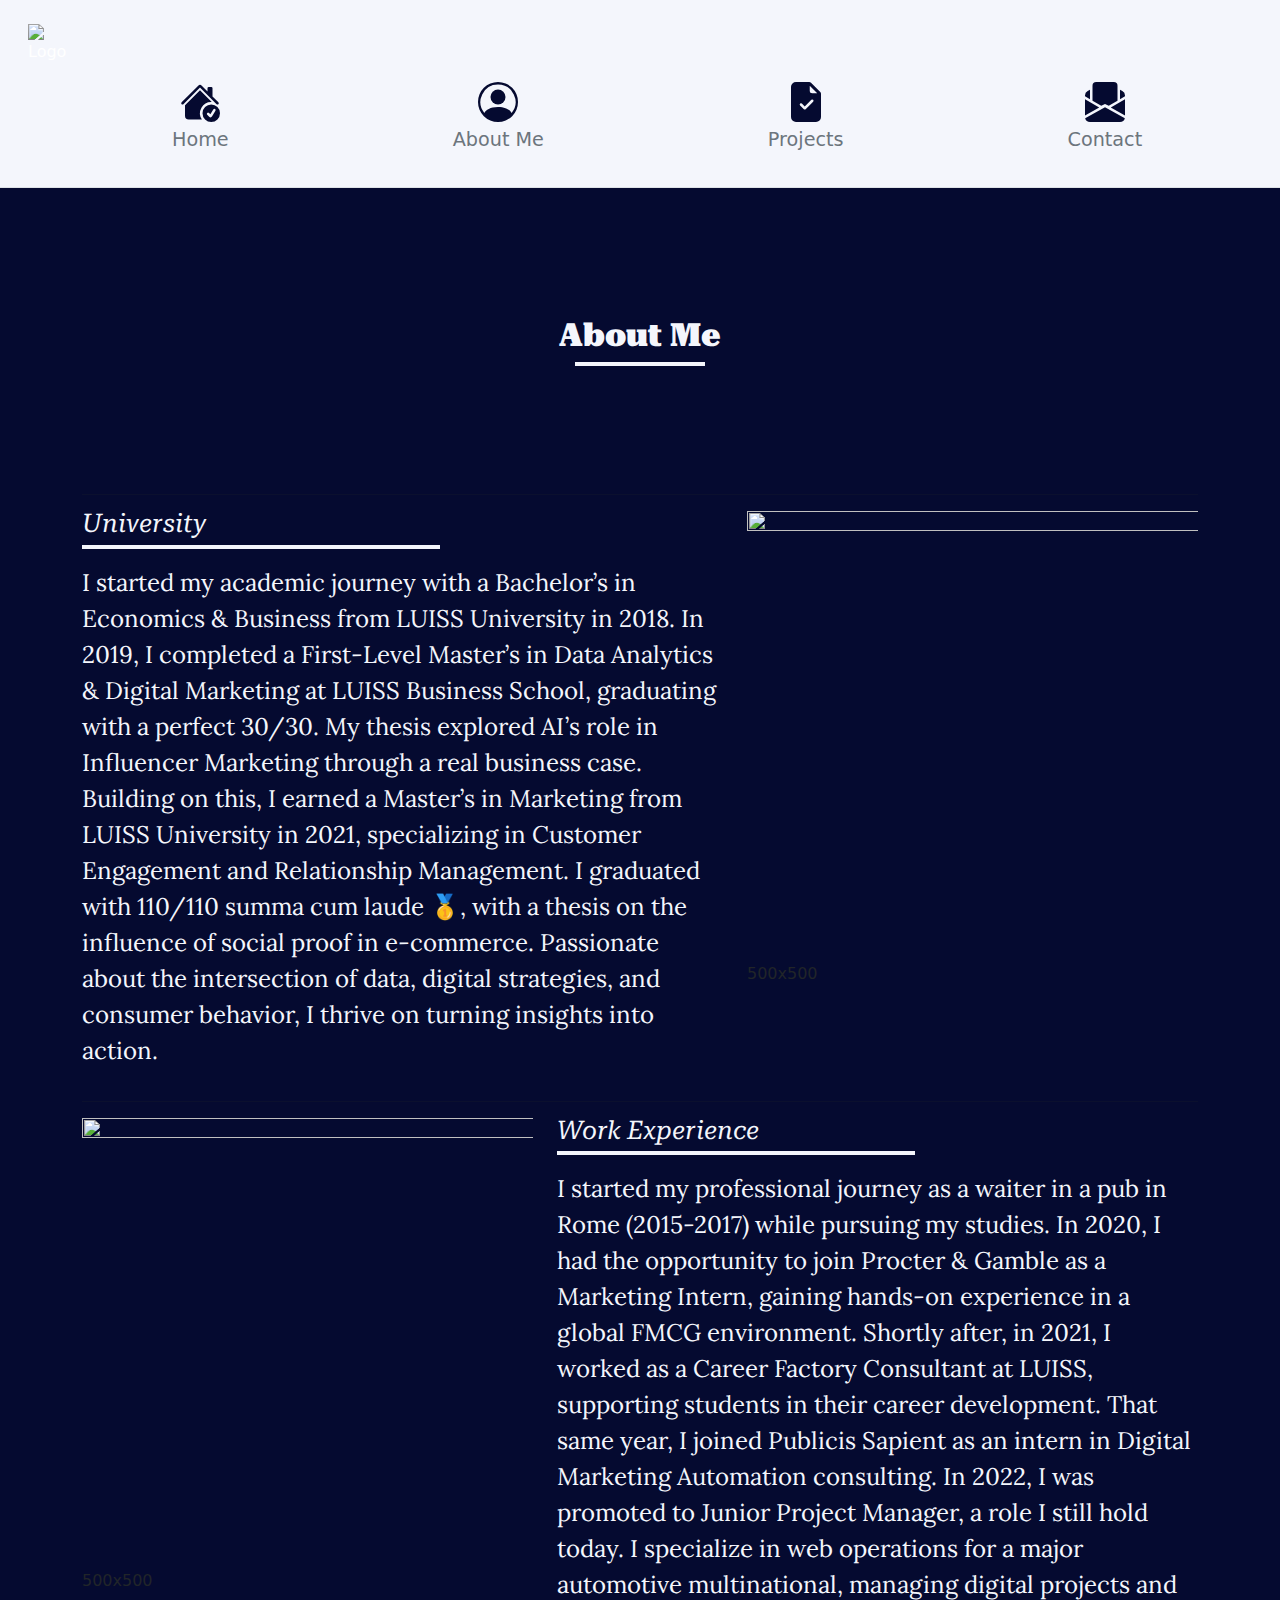
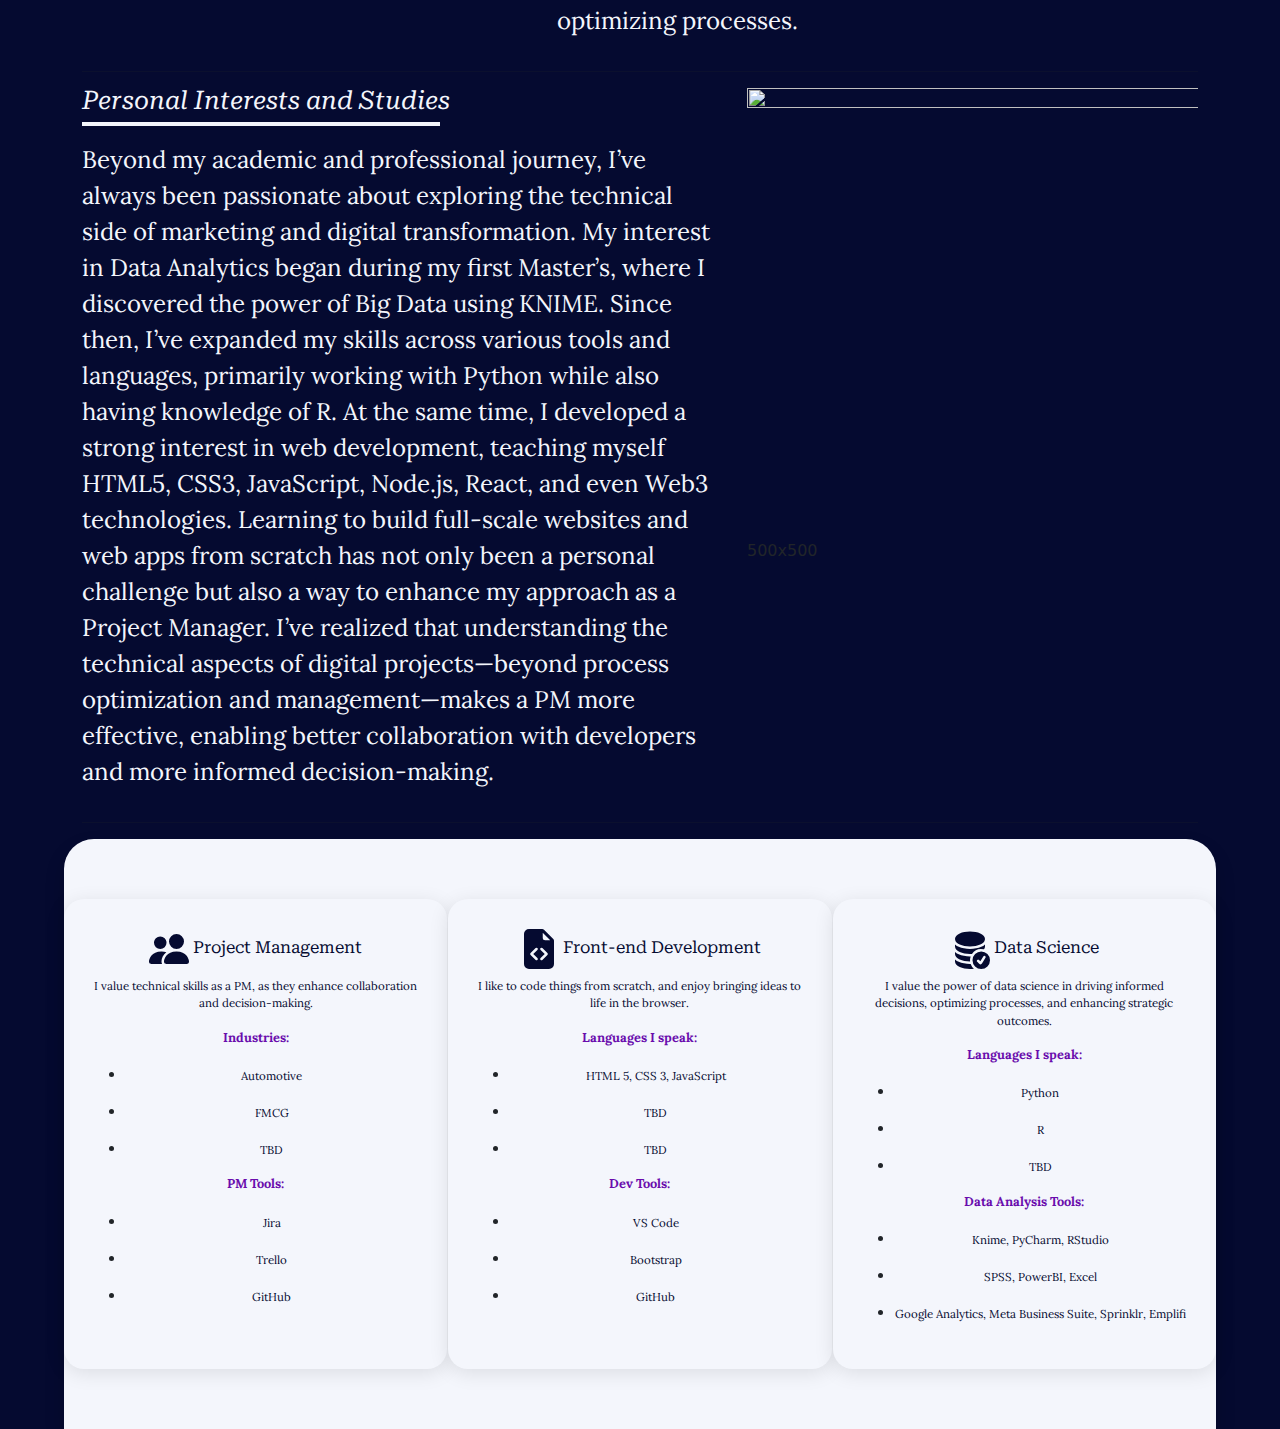
==== about_me.html @ 89b489dc "Add files via upload" ====
<!DOCTYPE html>
<html lang="en">
<head>
    <meta charset="UTF-8">
    <meta name="viewport" content="width=device-width, initial-scale=1.0">
    <title>Federico Landozzi - About Me</title>
    <link href="https://cdn.jsdelivr.net/npm/bootstrap@5.3.3/dist/css/bootstrap.min.css" rel="stylesheet" integrity="sha384-QWTKZyjpPEjISv5WaRU9OFeRpok6YctnYmDr5pNlyT2bRjXh0JMhjY6hW+ALEwIH" crossorigin="anonymous">
    <link href="styles.css" rel="stylesheet">
    <link rel="preconnect" href="https://fonts.googleapis.com">
    <link rel="preconnect" href="https://fonts.gstatic.com" crossorigin>
    <link href="https://fonts.googleapis.com/css2?family=Caveat:wght@400..700&family=Libre+Baskerville:ital,wght@0,400;0,700;1,400&family=Roboto+Serif:ital,opsz,wght@0,8..144,100..900;1,8..144,100..900&display=swap" rel="stylesheet">
    <link rel="preconnect" href="https://fonts.googleapis.com">
    <link rel="preconnect" href="https://fonts.gstatic.com" crossorigin>
    <link href="https://fonts.googleapis.com/css2?family=Lora:ital,wght@0,400..700;1,400..700&display=swap" rel="stylesheet">
</head>
<body>
    <header>
        <div class="px-3 py-2 border-bottom headerbg">
          <div class="container-fluid">
            <div class="d-flex flex-wrap align-items-center justify-content-center justify-content-lg-start my-3">
              <a href="index.html" class="d-flex justify-content-start my-2 my-lg-0 me-lg-auto text-white text-decoration-none">
                <img src="/images/logo_F_small.svg" alt="Logo" width="50" height="50">
              </a>
    
              <ul class="nav col-12 col-lg-auto my-2 justify-content-center my-md-0 text-small">
                <li>
                  <a href="index.html" class="nav-link text-secondary">
                    <svg class="bi d-block mx-auto mb-1 header-icons" xmlns="http://www.w3.org/2000/svg" width="40" height="40" fill=#050a30 class="bi bi-house-check-fill" viewBox="0 0 16 16">
                        <path d="M8.707 1.5a1 1 0 0 0-1.414 0L.646 8.146a.5.5 0 0 0 .708.708L8 2.207l6.646 6.647a.5.5 0 0 0 .708-.708L13 5.793V2.5a.5.5 0 0 0-.5-.5h-1a.5.5 0 0 0-.5.5v1.293z"/>
                        <path d="m8 3.293 4.712 4.712A4.5 4.5 0 0 0 8.758 15H3.5A1.5 1.5 0 0 1 2 13.5V9.293z"/>
                        <path d="M12.5 16a3.5 3.5 0 1 0 0-7 3.5 3.5 0 0 0 0 7m1.679-4.493-1.335 2.226a.75.75 0 0 1-1.174.144l-.774-.773a.5.5 0 0 1 .708-.707l.547.547 1.17-1.951a.5.5 0 1 1 .858.514"/>
                    </svg>
                    Home
                  </a>
                </li>
                <li>
                  <a href="about_me.html" class="nav-link text-secondary">
                    <svg class="bi d-block mx-auto mb-1 header-icons" xmlns="http://www.w3.org/2000/svg" width="40" height="40" fill="#050a30" class="bi bi-person-circle" viewBox="0 0 16 16">
                        <path d="M11 6a3 3 0 1 1-6 0 3 3 0 0 1 6 0"/>
                        <path fill-rule="evenodd" d="M0 8a8 8 0 1 1 16 0A8 8 0 0 1 0 8m8-7a7 7 0 0 0-5.468 11.37C3.242 11.226 4.805 10 8 10s4.757 1.225 5.468 2.37A7 7 0 0 0 8 1"/>
                    </svg>
                    About Me
                  </a>
                </li>
                <li>
                  <a href="projects.html" class="nav-link text-secondary">
                    <svg class="bi d-block mx-auto mb-1 header-icons" xmlns="http://www.w3.org/2000/svg" width="40" height="40" fill="050a30" class="bi bi-file-earmark-check-fill" viewBox="0 0 16 16">
                        <path d="M9.293 0H4a2 2 0 0 0-2 2v12a2 2 0 0 0 2 2h8a2 2 0 0 0 2-2V4.707A1 1 0 0 0 13.707 4L10 .293A1 1 0 0 0 9.293 0M9.5 3.5v-2l3 3h-2a1 1 0 0 1-1-1m1.354 4.354-3 3a.5.5 0 0 1-.708 0l-1.5-1.5a.5.5 0 1 1 .708-.708L7.5 9.793l2.646-2.647a.5.5 0 0 1 .708.708"/>
                    </svg>
                    Projects
                  </a>
                </li>
                <li>
                  <a href="contact_me.html" class="nav-link text-secondary">
                    <svg class="bi d-block mx-auto mb-1 header-icons" xmlns="http://www.w3.org/2000/svg" width="40" height="40" fill="050a30" class="bi bi-envelope-paper-fill" viewBox="0 0 16 16">
                        <path fill-rule="evenodd" d="M6.5 9.5 3 7.5v-6A1.5 1.5 0 0 1 4.5 0h7A1.5 1.5 0 0 1 13 1.5v6l-3.5 2L8 8.75zM1.059 3.635 2 3.133v3.753L0 5.713V5.4a2 2 0 0 1 1.059-1.765M16 5.713l-2 1.173V3.133l.941.502A2 2 0 0 1 16 5.4zm0 1.16-5.693 3.337L16 13.372v-6.5Zm-8 3.199 7.941 4.412A2 2 0 0 1 14 16H2a2 2 0 0 1-1.941-1.516zm-8 3.3 5.693-3.162L0 6.873v6.5Z"/>
                    </svg>
                    Contact
                  </a>
                </li>
              </ul>
            </div>
          </div>
    </header>
    <div class="container marketing">
        <h1 style="display: flex; justify-content: center; margin-top: 8rem;"> About Me </h1>
        <div class="underline" style="margin-bottom: 8rem;"></div>
          
        <!-- START THE FEATURETTES -->
    
        <hr class="featurette-divider">
    
        <div class="row featurette">
          <div class="col-md-7">
            <h2 class="featurette-heading fw-normal lh-1">University</h2>
            <div class="underline_h2" style="margin-bottom: 1rem;"></div>
            <p class="lead" style="font-size: 1.5rem !important;">I started my academic journey with a Bachelor’s in Economics & Business from LUISS University in 2018. 
              In 2019, I completed a First-Level Master’s in Data Analytics & Digital Marketing at LUISS Business School,
              graduating with a perfect 30/30. 
              My thesis explored AI’s role in Influencer Marketing through a real business case. 
              Building on this, I earned a Master’s in Marketing from LUISS University in 2021, specializing in Customer Engagement and Relationship Management. 
              I graduated with 110/110 summa cum laude 🥇, with a thesis on the influence of social proof in e-commerce.
              Passionate about the intersection of data, digital strategies, and consumer behavior, I thrive on turning insights into action.</p>
          </div>
          <div class="col-md-5">
            <img src="/images/luiss.jpg" class="bd-placeholder-img bd-placeholder-img-lg featurette-image img-fluid mx-auto" width="500" height="500" ><title>Placeholder</title><rect width="100%" height="100%" fill="var(--bs-secondary-bg)"></rect><text x="50%" y="50%" fill="var(--bs-secondary-color)" dy=".3em">500x500</text></svg>
          </div>
        </div>
    
        <hr class="featurette-divider">
    
        <div class="row featurette">
          <div class="col-md-7 order-md-2">
            <h2 class="featurette-heading fw-normal lh-1">Work Experience</h2>
            <div class="underline_h2" style="margin-bottom: 1rem;"></div>
            <p class="lead" style="font-size: 1.5rem !important;">I started my professional journey as a waiter in a pub in Rome (2015-2017) while pursuing my studies. 
              In 2020, I had the opportunity to join Procter & Gamble as a Marketing Intern, gaining hands-on experience in a global FMCG environment. 
              Shortly after, in 2021, I worked as a Career Factory Consultant at LUISS, supporting students in their career development. 
              That same year, I joined Publicis Sapient as an intern in Digital Marketing Automation consulting. In 2022, I was promoted to Junior Project Manager, a role I still hold today. 
              I specialize in web operations for a major automotive multinational, managing digital projects and optimizing processes.</p>
          </div>
          <div class="col-md-5 order-md-1">
            <img src="/images/ps_office.jpg" class="bd-placeholder-img bd-placeholder-img-lg featurette-image img-fluid mx-auto" width="500" height="500" ><title>Placeholder</title><rect width="100%" height="100%" fill="var(--bs-secondary-bg)"></rect><text x="50%" y="50%" fill="var(--bs-secondary-color)" dy=".3em">500x500</text></svg>
          </div>
        </div>
    
        <hr class="featurette-divider">
    
        <div class="row featurette">
          <div class="col-md-7">
            <h2 class="featurette-heading fw-normal lh-1">Personal Interests and Studies</h2>
            <div class="underline_h2" style="margin-bottom: 1rem;"></div>
            <p class="lead" style="font-size: 1.5rem !important">Beyond my academic and professional journey, I’ve always been passionate about exploring the technical side of marketing and digital transformation. 
              My interest in Data Analytics began during my first Master’s, where I discovered the power of Big Data using KNIME. Since then, I’ve expanded my skills across various tools and languages, primarily working with Python while also having knowledge of R.
              At the same time, I developed a strong interest in web development, teaching myself HTML5, CSS3, JavaScript, Node.js, React, and even Web3 technologies. Learning to build full-scale websites and web apps from scratch has not only been a personal challenge but also a way to enhance my approach as a Project Manager. 
              I’ve realized that understanding the technical aspects of digital projects—beyond process optimization and management—makes a PM more effective, enabling better collaboration with developers and more informed decision-making.</p>
          </div>
          <div class="col-md-5">
            <img src="/images/DSC_0232.jpg" class="bd-placeholder-img bd-placeholder-img-lg featurette-image img-fluid mx-auto" width="500" height="500" ><title>Placeholder</title><rect width="100%" height="100%" fill="var(--bs-secondary-bg)"></rect><text x="50%" y="50%" fill="var(--bs-secondary-color)" dy=".3em">500x500</text></svg>
          </div>
        </div>
    
        <hr class="featurette-divider">
    </div>
        <!-- /END THE FEATURETTES -->
    <section class="about-section">
        <div class="about-container">
            <div class="about-card">
                <h3>
                    <svg xmlns="http://www.w3.org/2000/svg" width="40" height="40" fill="currentColor" class="bi bi-people-fill" viewBox="0 0 16 16"> <path d="M7 14s-1 0-1-1 1-4 5-4 5 3 5 4-1 1-1 1zm4-6a3 3 0 1 0 0-6 3 3 0 0 0 0 6m-5.784 6A2.24 2.24 0 0 1 5 13c0-1.355.68-2.75 1.936-3.72A6.3 6.3 0 0 0 5 9c-4 0-5 3-5 4s1 1 1 1zM4.5 8a2.5 2.5 0 1 0 0-5 2.5 2.5 0 0 0 0 5"/>
                    </svg> Project Management</h3>
                <p class="p-black">I value technical skills as a PM, as they enhance collaboration and decision-making.</p>
                <p class="highlight">Industries:</p>
                <ul>
                    <li><p class="p-black">Automotive</p></li>
                    <li><p class="p-black">FMCG</p></li>
                    <li><p class="p-black">TBD</p></li>
                </ul>
                <p class="highlight">PM Tools:</p>
                <ul>
                    <li><p class="p-black">Jira</p></li>
                    <li><p class="p-black">Trello</p></li>
                    <li><p class="p-black">GitHub</p></li>
                </ul>
            </div>
            <div class="about-card">
                <h3>
                <svg xmlns="http://www.w3.org/2000/svg" width="40" height="40" fill="currentColor" class="bi bi-file-earmark-code-fill" viewBox="0 0 16 16"> <path d="M9.293 0H4a2 2 0 0 0-2 2v12a2 2 0 0 0 2 2h8a2 2 0 0 0 2-2V4.707A1 1 0 0 0 13.707 4L10 .293A1 1 0 0 0 9.293 0M9.5 3.5v-2l3 3h-2a1 1 0 0 1-1-1M6.646 7.646a.5.5 0 1 1 .708.708L5.707 10l1.647 1.646a.5.5 0 0 1-.708.708l-2-2a.5.5 0 0 1 0-.708zm2.708 0 2 2a.5.5 0 0 1 0 .708l-2 2a.5.5 0 0 1-.708-.708L10.293 10 8.646 8.354a.5.5 0 1 1 .708-.708"/>
                </svg> Front-end Development</h3>
                <p class="p-black">I like to code things from scratch, and enjoy bringing ideas to life in the browser.</p>
                <p class="highlight">Languages I speak:</p>
                <ul>
                    <li><p class="p-black">HTML 5, CSS 3, JavaScript</p></li>
                    <li><p class="p-black">TBD</p></li>
                    <li><p class="p-black">TBD</p></li>
                </ul>
                <p class="highlight">Dev Tools:</p>
                <ul>
                    <li><p class="p-black">VS Code</p></li>
                    <li><p class="p-black">Bootstrap</p></li>
                    <li><p class="p-black">GitHub</p></li>
                </ul>
            </div>
            <div class="about-card">
                <h3>
                    <svg xmlns="http://www.w3.org/2000/svg" width="40" height="40" fill="currentColor" class="bi bi-database-fill-check" viewBox="0 0 16 16">
                        <path d="M12.5 16a3.5 3.5 0 1 0 0-7 3.5 3.5 0 0 0 0 7m1.679-4.493-1.335 2.226a.75.75 0 0 1-1.174.144l-.774-.773a.5.5 0 0 1 .708-.708l.547.548 1.17-1.951a.5.5 0 1 1 .858.514M8 1c-1.573 0-3.022.289-4.096.777C2.875 2.245 2 2.993 2 4s.875 1.755 1.904 2.223C4.978 6.711 6.427 7 8 7s3.022-.289 4.096-.777C13.125 5.755 14 5.007 14 4s-.875-1.755-1.904-2.223C11.022 1.289 9.573 1 8 1"/>
                        <path d="M2 7v-.839c.457.432 1.004.751 1.49.972C4.722 7.693 6.318 8 8 8s3.278-.307 4.51-.867c.486-.22 1.033-.54 1.49-.972V7c0 .424-.155.802-.411 1.133a4.51 4.51 0 0 0-4.815 1.843A12 12 0 0 1 8 10c-1.573 0-3.022-.289-4.096-.777C2.875 8.755 2 8.007 2 7m6.257 3.998L8 11c-1.682 0-3.278-.307-4.51-.867-.486-.22-1.033-.54-1.49-.972V10c0 1.007.875 1.755 1.904 2.223C4.978 12.711 6.427 13 8 13h.027a4.55 4.55 0 0 1 .23-2.002m-.002 3L8 14c-1.682 0-3.278-.307-4.51-.867-.486-.22-1.033-.54-1.49-.972V13c0 1.007.875 1.755 1.904 2.223C4.978 15.711 6.427 16 8 16c.536 0 1.058-.034 1.555-.097a4.5 4.5 0 0 1-1.3-1.905"/>
                    </svg> Data Science</h3>
                <p class="p-black">I value the power of data science in driving informed decisions, optimizing processes, and enhancing strategic outcomes.</p>
                <p class="highlight">Languages I speak:</p>
                <ul>
                    <li><p class="p-black">Python</p></li>
                    <li><p class="p-black">R</p></li>
                    <li><p class="p-black">TBD</p></li>
                </ul>
                <p class="highlight">Data Analysis Tools:</p>
                <ul>
                    <li><p class="p-black">Knime, PyCharm, RStudio</p></li>
                    <li><p class="p-black">SPSS, PowerBI, Excel</p></li>
                    <li><p class="p-black">Google Analytics, Meta Business Suite, Sprinklr, Emplifi</p></li>
                </ul>
            </div>
        </div>
    </section>
    <script src="https://cdn.jsdelivr.net/npm/bootstrap@5.3.3/dist/js/bootstrap.bundle.min.js" integrity="sha384-YvpcrYf0tY3lHB60NNkmXc5s9fDVZLESaAA55NDzOxhy9GkcIdslK1eN7N6jIeHz" crossorigin="anonymous"></script>
    
</body>
</html>
---- styles.css ----
body {
    background-color: #050a30;
}

.headerbg {
    background-color: #f4f6fc;
}

.header-icons {
    width: 40px;
    height: 40px;
    fill: #050a30;
}

.nav-link {
    margin-left: 8rem;
    margin-right: 4rem;
    font-size: larger;
}

h1 {
    font-family: "Roboto Serif", serif;
    font-optical-sizing: auto;
    font-weight: 900;
    font-style: normal;
    color:#f4f6fc;
    font-size: 2.5vw !important;
}

h2 {
    font-family: "Roboto Serif", serif;
    font-optical-sizing: auto;
    font-weight: 900;
    font-style:italic;
    color:#f4f6fc;
    font-size: 2vw !important;
}

h3 {
    font-family: "Roboto Serif", serif;
    font-optical-sizing: auto;
    font-weight: 400;
    font-style: normal;
    color:#050a30;
    font-size: 1.3vw !important;
}

p {
  font-family: "Lora", serif;
  font-optical-sizing: auto;
  font-weight: 400;
  font-style: normal;
  color:#f4f6fc;
  font-size: 1.2vw !important;
}

.p-black {
    font-family: "Lora", serif;
    font-optical-sizing: auto;
    font-weight: 400;
    font-style: normal;
    color: #050a30;
    font-size: 0.9vw !important;  
}

.highlight {
    color: #6a0dad; /* Testo viola per evidenziare sezioni */
    font-weight: bold;
    font-family: "Lora", serif;
    font-optical-sizing: auto;
    font-size: 1vw !important;
}

.custom-button {
    color: #f4f6fc; /* Colore del testo */
    background-color: #ff573300; /* Colore di sfondo */
    border: 2px solid #f4f6fc; /* Bordo */
    font-family: "Lora", serif;
    font-optical-sizing: auto;
    font-weight: 400;
    font-style: normal;
    color:#f4f6fc;
    font-size: 1vw !important;
    padding: 2vh 5vw;
}

.custom-button:hover {
    background-color: green; /* Cambia colore al passaggio del mouse */
    border-color: #f4f6fc;
    transform: translateY(-5px);
}

.home-hero__socials {
    position: fixed;
    left: 20px;
    top: 50%;
    transform: translateY(-50%);
    display: flex;
    flex-direction: column;
    align-items: center;
    justify-content: center;
    gap: 50px;
    background: #f4f6fc;
    padding: 20px;
}

.underline {
    width: 130px; /* Lunghezza della riga */
    height: 4px; /* Spessore della riga */
    background-color: #f4f6fc; /* Colore della riga */
    margin: 8px auto 0; /* Margine sopra e centratura */
}

.underline_h2 {
    width: 28vw; /* Lunghezza della riga */
    height: 4px; /* Spessore della riga */
    background-color: #f4f6fc; /* Colore della riga */
    margin: 8px start 0; /* Margine sopra e centratura */
}


.about-section {
    padding: 60px 0;
    background: #f4f6fc;
    position: relative;
    border-radius: 30px 30px 0 0; /* Angoli arrotondati sopra */
    box-shadow: 0px 10px 20px rgba(0, 0, 0, 0.15); /* Ombra leggera */
    width: 90%;
    margin: 0 auto; /* Centra la sezione */
}

.about-container {
    display: flex;
    justify-content: space-between; /* Distribuisce le card con spazio tra di loro */
    gap: 1px; /* Distanza tra le card */
}

.about-card {
    background: #f4f6fc;
    padding: 30px;
    border-radius: 20px;
    box-shadow: 0 4px 20px rgba(0, 0, 0, 0.1);
    flex: 1; /* Fa sì che tutte le card abbiano la stessa dimensione */
    text-align: center;
    transition: transform 0.3s ease-in-out;
}


/* Contenitore principale */
.formcontainer {
    max-width: 70%;
    margin: 50px auto;
}

/* Card contenente il form */
.form-container {
    background: #f4f6fc;
    padding: 40px;
    border-radius: 20px;
    box-shadow: 0 4px 8px rgba(0, 0, 0, 0.1);
    text-align: left;
}

/* Stile etichette */
label {
    font-size: 2.2rem;
    font-weight: 700;
    display: block;
    margin-bottom: 5px;
}

/* Input e textarea */
input, textarea {
    width: 100%;
    padding: 10px;
    margin-bottom: 15px;
    border: 1px solid #f4f6fc;
    border-radius: 5px;
    background: #f2f2f2;
    font-size: 1.5rem;
}

.form-button {
    color: #f4f6fc; /* Colore del testo */
    background-color: #050a30; /* Colore di sfondo */
    border: 2px solid black; /* Bordo */
    font-family: "Lora", serif;
    font-optical-sizing: auto;
    font-weight: 400;
    font-style: normal;
    font-size: 20px !important;
    padding: 12px;

}

.form-button:hover {
    background-color: green; /* Cambia colore al passaggio del mouse */
    border-color: #f4f6fc;
    transform: translateY(-5px);
}

.button-container {
    text-align: center;
}

.copyrightphrase {
    font-family: "Lora", serif;
    font-optical-sizing: auto;
    font-weight: 400;
    font-style: normal;
    color:#f4f6fc;
    font-size: 0.7vw !important;
}
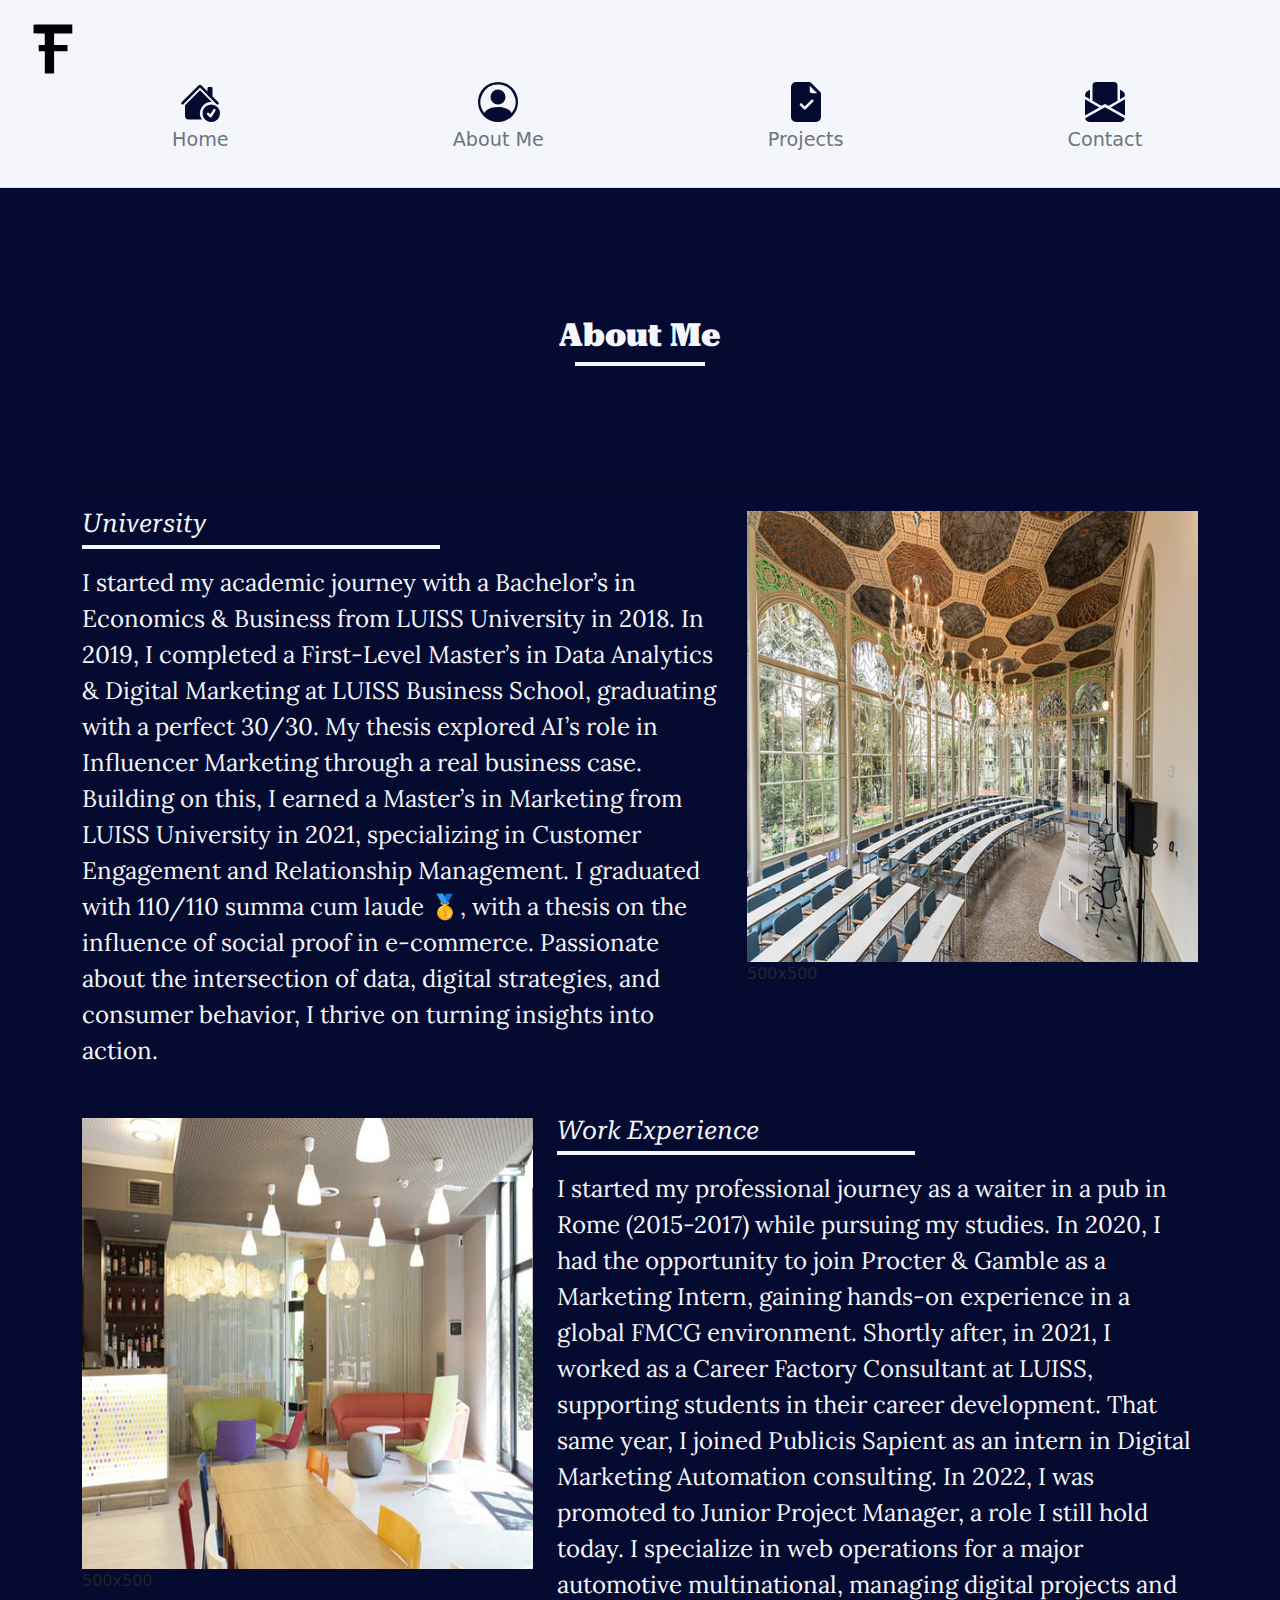
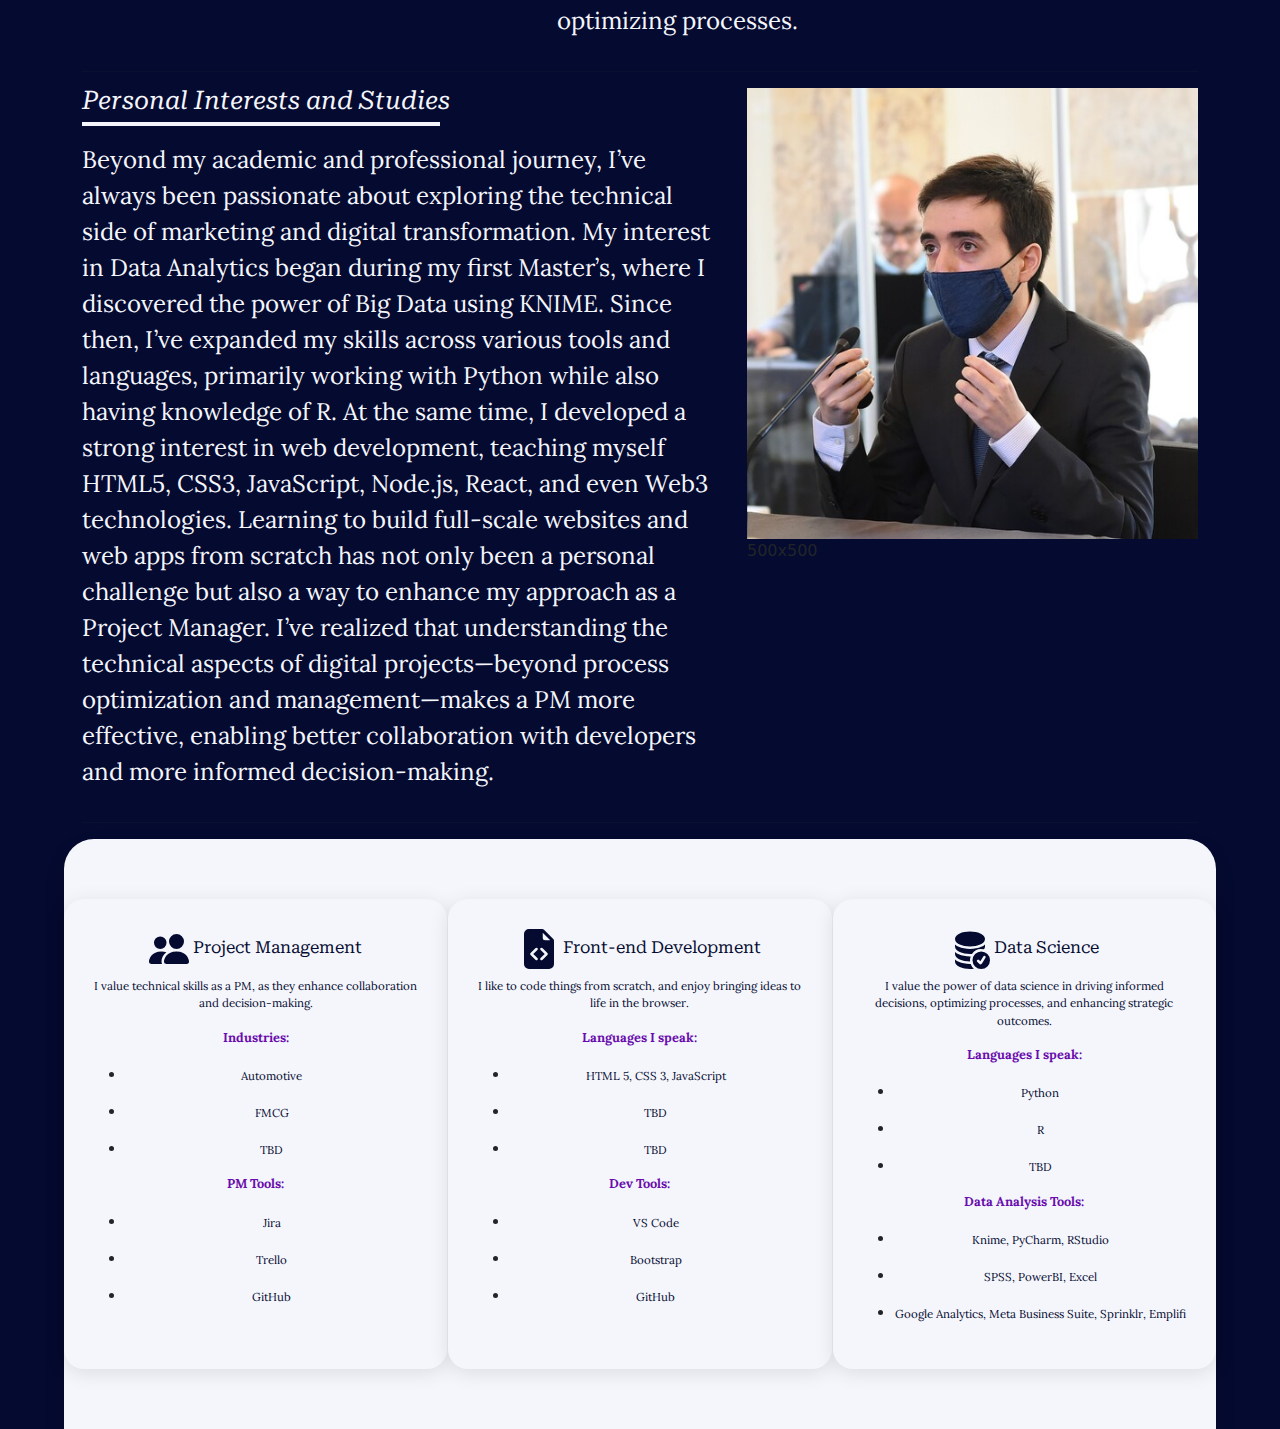
==== commit d440023c: "Primo Commit" ====
--- a/about_me.html
+++ b/about_me.html
@@ -1,189 +1,189 @@
-<!DOCTYPE html>
-<html lang="en">
-<head>
-    <meta charset="UTF-8">
-    <meta name="viewport" content="width=device-width, initial-scale=1.0">
-    <title>Federico Landozzi - About Me</title>
-    <link href="https://cdn.jsdelivr.net/npm/bootstrap@5.3.3/dist/css/bootstrap.min.css" rel="stylesheet" integrity="sha384-QWTKZyjpPEjISv5WaRU9OFeRpok6YctnYmDr5pNlyT2bRjXh0JMhjY6hW+ALEwIH" crossorigin="anonymous">
-    <link href="styles.css" rel="stylesheet">
-    <link rel="preconnect" href="https://fonts.googleapis.com">
-    <link rel="preconnect" href="https://fonts.gstatic.com" crossorigin>
-    <link href="https://fonts.googleapis.com/css2?family=Caveat:wght@400..700&family=Libre+Baskerville:ital,wght@0,400;0,700;1,400&family=Roboto+Serif:ital,opsz,wght@0,8..144,100..900;1,8..144,100..900&display=swap" rel="stylesheet">
-    <link rel="preconnect" href="https://fonts.googleapis.com">
-    <link rel="preconnect" href="https://fonts.gstatic.com" crossorigin>
-    <link href="https://fonts.googleapis.com/css2?family=Lora:ital,wght@0,400..700;1,400..700&display=swap" rel="stylesheet">
-</head>
-<body>
-    <header>
-        <div class="px-3 py-2 border-bottom headerbg">
-          <div class="container-fluid">
-            <div class="d-flex flex-wrap align-items-center justify-content-center justify-content-lg-start my-3">
-              <a href="index.html" class="d-flex justify-content-start my-2 my-lg-0 me-lg-auto text-white text-decoration-none">
-                <img src="/images/logo_F_small.svg" alt="Logo" width="50" height="50">
-              </a>
-    
-              <ul class="nav col-12 col-lg-auto my-2 justify-content-center my-md-0 text-small">
-                <li>
-                  <a href="index.html" class="nav-link text-secondary">
-                    <svg class="bi d-block mx-auto mb-1 header-icons" xmlns="http://www.w3.org/2000/svg" width="40" height="40" fill=#050a30 class="bi bi-house-check-fill" viewBox="0 0 16 16">
-                        <path d="M8.707 1.5a1 1 0 0 0-1.414 0L.646 8.146a.5.5 0 0 0 .708.708L8 2.207l6.646 6.647a.5.5 0 0 0 .708-.708L13 5.793V2.5a.5.5 0 0 0-.5-.5h-1a.5.5 0 0 0-.5.5v1.293z"/>
-                        <path d="m8 3.293 4.712 4.712A4.5 4.5 0 0 0 8.758 15H3.5A1.5 1.5 0 0 1 2 13.5V9.293z"/>
-                        <path d="M12.5 16a3.5 3.5 0 1 0 0-7 3.5 3.5 0 0 0 0 7m1.679-4.493-1.335 2.226a.75.75 0 0 1-1.174.144l-.774-.773a.5.5 0 0 1 .708-.707l.547.547 1.17-1.951a.5.5 0 1 1 .858.514"/>
-                    </svg>
-                    Home
-                  </a>
-                </li>
-                <li>
-                  <a href="about_me.html" class="nav-link text-secondary">
-                    <svg class="bi d-block mx-auto mb-1 header-icons" xmlns="http://www.w3.org/2000/svg" width="40" height="40" fill="#050a30" class="bi bi-person-circle" viewBox="0 0 16 16">
-                        <path d="M11 6a3 3 0 1 1-6 0 3 3 0 0 1 6 0"/>
-                        <path fill-rule="evenodd" d="M0 8a8 8 0 1 1 16 0A8 8 0 0 1 0 8m8-7a7 7 0 0 0-5.468 11.37C3.242 11.226 4.805 10 8 10s4.757 1.225 5.468 2.37A7 7 0 0 0 8 1"/>
-                    </svg>
-                    About Me
-                  </a>
-                </li>
-                <li>
-                  <a href="projects.html" class="nav-link text-secondary">
-                    <svg class="bi d-block mx-auto mb-1 header-icons" xmlns="http://www.w3.org/2000/svg" width="40" height="40" fill="050a30" class="bi bi-file-earmark-check-fill" viewBox="0 0 16 16">
-                        <path d="M9.293 0H4a2 2 0 0 0-2 2v12a2 2 0 0 0 2 2h8a2 2 0 0 0 2-2V4.707A1 1 0 0 0 13.707 4L10 .293A1 1 0 0 0 9.293 0M9.5 3.5v-2l3 3h-2a1 1 0 0 1-1-1m1.354 4.354-3 3a.5.5 0 0 1-.708 0l-1.5-1.5a.5.5 0 1 1 .708-.708L7.5 9.793l2.646-2.647a.5.5 0 0 1 .708.708"/>
-                    </svg>
-                    Projects
-                  </a>
-                </li>
-                <li>
-                  <a href="contact_me.html" class="nav-link text-secondary">
-                    <svg class="bi d-block mx-auto mb-1 header-icons" xmlns="http://www.w3.org/2000/svg" width="40" height="40" fill="050a30" class="bi bi-envelope-paper-fill" viewBox="0 0 16 16">
-                        <path fill-rule="evenodd" d="M6.5 9.5 3 7.5v-6A1.5 1.5 0 0 1 4.5 0h7A1.5 1.5 0 0 1 13 1.5v6l-3.5 2L8 8.75zM1.059 3.635 2 3.133v3.753L0 5.713V5.4a2 2 0 0 1 1.059-1.765M16 5.713l-2 1.173V3.133l.941.502A2 2 0 0 1 16 5.4zm0 1.16-5.693 3.337L16 13.372v-6.5Zm-8 3.199 7.941 4.412A2 2 0 0 1 14 16H2a2 2 0 0 1-1.941-1.516zm-8 3.3 5.693-3.162L0 6.873v6.5Z"/>
-                    </svg>
-                    Contact
-                  </a>
-                </li>
-              </ul>
-            </div>
-          </div>
-    </header>
-    <div class="container marketing">
-        <h1 style="display: flex; justify-content: center; margin-top: 8rem;"> About Me </h1>
-        <div class="underline" style="margin-bottom: 8rem;"></div>
-          
-        <!-- START THE FEATURETTES -->
-    
-        <hr class="featurette-divider">
-    
-        <div class="row featurette">
-          <div class="col-md-7">
-            <h2 class="featurette-heading fw-normal lh-1">University</h2>
-            <div class="underline_h2" style="margin-bottom: 1rem;"></div>
-            <p class="lead" style="font-size: 1.5rem !important;">I started my academic journey with a Bachelor’s in Economics & Business from LUISS University in 2018. 
-              In 2019, I completed a First-Level Master’s in Data Analytics & Digital Marketing at LUISS Business School,
-              graduating with a perfect 30/30. 
-              My thesis explored AI’s role in Influencer Marketing through a real business case. 
-              Building on this, I earned a Master’s in Marketing from LUISS University in 2021, specializing in Customer Engagement and Relationship Management. 
-              I graduated with 110/110 summa cum laude 🥇, with a thesis on the influence of social proof in e-commerce.
-              Passionate about the intersection of data, digital strategies, and consumer behavior, I thrive on turning insights into action.</p>
-          </div>
-          <div class="col-md-5">
-            <img src="/images/luiss.jpg" class="bd-placeholder-img bd-placeholder-img-lg featurette-image img-fluid mx-auto" width="500" height="500" ><title>Placeholder</title><rect width="100%" height="100%" fill="var(--bs-secondary-bg)"></rect><text x="50%" y="50%" fill="var(--bs-secondary-color)" dy=".3em">500x500</text></svg>
-          </div>
-        </div>
-    
-        <hr class="featurette-divider">
-    
-        <div class="row featurette">
-          <div class="col-md-7 order-md-2">
-            <h2 class="featurette-heading fw-normal lh-1">Work Experience</h2>
-            <div class="underline_h2" style="margin-bottom: 1rem;"></div>
-            <p class="lead" style="font-size: 1.5rem !important;">I started my professional journey as a waiter in a pub in Rome (2015-2017) while pursuing my studies. 
-              In 2020, I had the opportunity to join Procter & Gamble as a Marketing Intern, gaining hands-on experience in a global FMCG environment. 
-              Shortly after, in 2021, I worked as a Career Factory Consultant at LUISS, supporting students in their career development. 
-              That same year, I joined Publicis Sapient as an intern in Digital Marketing Automation consulting. In 2022, I was promoted to Junior Project Manager, a role I still hold today. 
-              I specialize in web operations for a major automotive multinational, managing digital projects and optimizing processes.</p>
-          </div>
-          <div class="col-md-5 order-md-1">
-            <img src="/images/ps_office.jpg" class="bd-placeholder-img bd-placeholder-img-lg featurette-image img-fluid mx-auto" width="500" height="500" ><title>Placeholder</title><rect width="100%" height="100%" fill="var(--bs-secondary-bg)"></rect><text x="50%" y="50%" fill="var(--bs-secondary-color)" dy=".3em">500x500</text></svg>
-          </div>
-        </div>
-    
-        <hr class="featurette-divider">
-    
-        <div class="row featurette">
-          <div class="col-md-7">
-            <h2 class="featurette-heading fw-normal lh-1">Personal Interests and Studies</h2>
-            <div class="underline_h2" style="margin-bottom: 1rem;"></div>
-            <p class="lead" style="font-size: 1.5rem !important">Beyond my academic and professional journey, I’ve always been passionate about exploring the technical side of marketing and digital transformation. 
-              My interest in Data Analytics began during my first Master’s, where I discovered the power of Big Data using KNIME. Since then, I’ve expanded my skills across various tools and languages, primarily working with Python while also having knowledge of R.
-              At the same time, I developed a strong interest in web development, teaching myself HTML5, CSS3, JavaScript, Node.js, React, and even Web3 technologies. Learning to build full-scale websites and web apps from scratch has not only been a personal challenge but also a way to enhance my approach as a Project Manager. 
-              I’ve realized that understanding the technical aspects of digital projects—beyond process optimization and management—makes a PM more effective, enabling better collaboration with developers and more informed decision-making.</p>
-          </div>
-          <div class="col-md-5">
-            <img src="/images/DSC_0232.jpg" class="bd-placeholder-img bd-placeholder-img-lg featurette-image img-fluid mx-auto" width="500" height="500" ><title>Placeholder</title><rect width="100%" height="100%" fill="var(--bs-secondary-bg)"></rect><text x="50%" y="50%" fill="var(--bs-secondary-color)" dy=".3em">500x500</text></svg>
-          </div>
-        </div>
-    
-        <hr class="featurette-divider">
-    </div>
-        <!-- /END THE FEATURETTES -->
-    <section class="about-section">
-        <div class="about-container">
-            <div class="about-card">
-                <h3>
-                    <svg xmlns="http://www.w3.org/2000/svg" width="40" height="40" fill="currentColor" class="bi bi-people-fill" viewBox="0 0 16 16"> <path d="M7 14s-1 0-1-1 1-4 5-4 5 3 5 4-1 1-1 1zm4-6a3 3 0 1 0 0-6 3 3 0 0 0 0 6m-5.784 6A2.24 2.24 0 0 1 5 13c0-1.355.68-2.75 1.936-3.72A6.3 6.3 0 0 0 5 9c-4 0-5 3-5 4s1 1 1 1zM4.5 8a2.5 2.5 0 1 0 0-5 2.5 2.5 0 0 0 0 5"/>
-                    </svg> Project Management</h3>
-                <p class="p-black">I value technical skills as a PM, as they enhance collaboration and decision-making.</p>
-                <p class="highlight">Industries:</p>
-                <ul>
-                    <li><p class="p-black">Automotive</p></li>
-                    <li><p class="p-black">FMCG</p></li>
-                    <li><p class="p-black">TBD</p></li>
-                </ul>
-                <p class="highlight">PM Tools:</p>
-                <ul>
-                    <li><p class="p-black">Jira</p></li>
-                    <li><p class="p-black">Trello</p></li>
-                    <li><p class="p-black">GitHub</p></li>
-                </ul>
-            </div>
-            <div class="about-card">
-                <h3>
-                <svg xmlns="http://www.w3.org/2000/svg" width="40" height="40" fill="currentColor" class="bi bi-file-earmark-code-fill" viewBox="0 0 16 16"> <path d="M9.293 0H4a2 2 0 0 0-2 2v12a2 2 0 0 0 2 2h8a2 2 0 0 0 2-2V4.707A1 1 0 0 0 13.707 4L10 .293A1 1 0 0 0 9.293 0M9.5 3.5v-2l3 3h-2a1 1 0 0 1-1-1M6.646 7.646a.5.5 0 1 1 .708.708L5.707 10l1.647 1.646a.5.5 0 0 1-.708.708l-2-2a.5.5 0 0 1 0-.708zm2.708 0 2 2a.5.5 0 0 1 0 .708l-2 2a.5.5 0 0 1-.708-.708L10.293 10 8.646 8.354a.5.5 0 1 1 .708-.708"/>
-                </svg> Front-end Development</h3>
-                <p class="p-black">I like to code things from scratch, and enjoy bringing ideas to life in the browser.</p>
-                <p class="highlight">Languages I speak:</p>
-                <ul>
-                    <li><p class="p-black">HTML 5, CSS 3, JavaScript</p></li>
-                    <li><p class="p-black">TBD</p></li>
-                    <li><p class="p-black">TBD</p></li>
-                </ul>
-                <p class="highlight">Dev Tools:</p>
-                <ul>
-                    <li><p class="p-black">VS Code</p></li>
-                    <li><p class="p-black">Bootstrap</p></li>
-                    <li><p class="p-black">GitHub</p></li>
-                </ul>
-            </div>
-            <div class="about-card">
-                <h3>
-                    <svg xmlns="http://www.w3.org/2000/svg" width="40" height="40" fill="currentColor" class="bi bi-database-fill-check" viewBox="0 0 16 16">
-                        <path d="M12.5 16a3.5 3.5 0 1 0 0-7 3.5 3.5 0 0 0 0 7m1.679-4.493-1.335 2.226a.75.75 0 0 1-1.174.144l-.774-.773a.5.5 0 0 1 .708-.708l.547.548 1.17-1.951a.5.5 0 1 1 .858.514M8 1c-1.573 0-3.022.289-4.096.777C2.875 2.245 2 2.993 2 4s.875 1.755 1.904 2.223C4.978 6.711 6.427 7 8 7s3.022-.289 4.096-.777C13.125 5.755 14 5.007 14 4s-.875-1.755-1.904-2.223C11.022 1.289 9.573 1 8 1"/>
-                        <path d="M2 7v-.839c.457.432 1.004.751 1.49.972C4.722 7.693 6.318 8 8 8s3.278-.307 4.51-.867c.486-.22 1.033-.54 1.49-.972V7c0 .424-.155.802-.411 1.133a4.51 4.51 0 0 0-4.815 1.843A12 12 0 0 1 8 10c-1.573 0-3.022-.289-4.096-.777C2.875 8.755 2 8.007 2 7m6.257 3.998L8 11c-1.682 0-3.278-.307-4.51-.867-.486-.22-1.033-.54-1.49-.972V10c0 1.007.875 1.755 1.904 2.223C4.978 12.711 6.427 13 8 13h.027a4.55 4.55 0 0 1 .23-2.002m-.002 3L8 14c-1.682 0-3.278-.307-4.51-.867-.486-.22-1.033-.54-1.49-.972V13c0 1.007.875 1.755 1.904 2.223C4.978 15.711 6.427 16 8 16c.536 0 1.058-.034 1.555-.097a4.5 4.5 0 0 1-1.3-1.905"/>
-                    </svg> Data Science</h3>
-                <p class="p-black">I value the power of data science in driving informed decisions, optimizing processes, and enhancing strategic outcomes.</p>
-                <p class="highlight">Languages I speak:</p>
-                <ul>
-                    <li><p class="p-black">Python</p></li>
-                    <li><p class="p-black">R</p></li>
-                    <li><p class="p-black">TBD</p></li>
-                </ul>
-                <p class="highlight">Data Analysis Tools:</p>
-                <ul>
-                    <li><p class="p-black">Knime, PyCharm, RStudio</p></li>
-                    <li><p class="p-black">SPSS, PowerBI, Excel</p></li>
-                    <li><p class="p-black">Google Analytics, Meta Business Suite, Sprinklr, Emplifi</p></li>
-                </ul>
-            </div>
-        </div>
-    </section>
-    <script src="https://cdn.jsdelivr.net/npm/bootstrap@5.3.3/dist/js/bootstrap.bundle.min.js" integrity="sha384-YvpcrYf0tY3lHB60NNkmXc5s9fDVZLESaAA55NDzOxhy9GkcIdslK1eN7N6jIeHz" crossorigin="anonymous"></script>
-    
-</body>
+<!DOCTYPE html>
+<html lang="en">
+<head>
+    <meta charset="UTF-8">
+    <meta name="viewport" content="width=device-width, initial-scale=1.0">
+    <title>Federico Landozzi - About Me</title>
+    <link href="https://cdn.jsdelivr.net/npm/bootstrap@5.3.3/dist/css/bootstrap.min.css" rel="stylesheet" integrity="sha384-QWTKZyjpPEjISv5WaRU9OFeRpok6YctnYmDr5pNlyT2bRjXh0JMhjY6hW+ALEwIH" crossorigin="anonymous">
+    <link href="styles.css" rel="stylesheet">
+    <link rel="preconnect" href="https://fonts.googleapis.com">
+    <link rel="preconnect" href="https://fonts.gstatic.com" crossorigin>
+    <link href="https://fonts.googleapis.com/css2?family=Caveat:wght@400..700&family=Libre+Baskerville:ital,wght@0,400;0,700;1,400&family=Roboto+Serif:ital,opsz,wght@0,8..144,100..900;1,8..144,100..900&display=swap" rel="stylesheet">
+    <link rel="preconnect" href="https://fonts.googleapis.com">
+    <link rel="preconnect" href="https://fonts.gstatic.com" crossorigin>
+    <link href="https://fonts.googleapis.com/css2?family=Lora:ital,wght@0,400..700;1,400..700&display=swap" rel="stylesheet">
+</head>
+<body>
+    <header>
+        <div class="px-3 py-2 border-bottom headerbg">
+          <div class="container-fluid">
+            <div class="d-flex flex-wrap align-items-center justify-content-center justify-content-lg-start my-3">
+              <a href="index.html" class="d-flex justify-content-start my-2 my-lg-0 me-lg-auto text-white text-decoration-none">
+                <img src="/images/logo_F_small.svg" alt="Logo" width="50" height="50">
+              </a>
+    
+              <ul class="nav col-12 col-lg-auto my-2 justify-content-center my-md-0 text-small">
+                <li>
+                  <a href="index.html" class="nav-link text-secondary">
+                    <svg class="bi d-block mx-auto mb-1 header-icons" xmlns="http://www.w3.org/2000/svg" width="40" height="40" fill=#050a30 class="bi bi-house-check-fill" viewBox="0 0 16 16">
+                        <path d="M8.707 1.5a1 1 0 0 0-1.414 0L.646 8.146a.5.5 0 0 0 .708.708L8 2.207l6.646 6.647a.5.5 0 0 0 .708-.708L13 5.793V2.5a.5.5 0 0 0-.5-.5h-1a.5.5 0 0 0-.5.5v1.293z"/>
+                        <path d="m8 3.293 4.712 4.712A4.5 4.5 0 0 0 8.758 15H3.5A1.5 1.5 0 0 1 2 13.5V9.293z"/>
+                        <path d="M12.5 16a3.5 3.5 0 1 0 0-7 3.5 3.5 0 0 0 0 7m1.679-4.493-1.335 2.226a.75.75 0 0 1-1.174.144l-.774-.773a.5.5 0 0 1 .708-.707l.547.547 1.17-1.951a.5.5 0 1 1 .858.514"/>
+                    </svg>
+                    Home
+                  </a>
+                </li>
+                <li>
+                  <a href="about_me.html" class="nav-link text-secondary">
+                    <svg class="bi d-block mx-auto mb-1 header-icons" xmlns="http://www.w3.org/2000/svg" width="40" height="40" fill="#050a30" class="bi bi-person-circle" viewBox="0 0 16 16">
+                        <path d="M11 6a3 3 0 1 1-6 0 3 3 0 0 1 6 0"/>
+                        <path fill-rule="evenodd" d="M0 8a8 8 0 1 1 16 0A8 8 0 0 1 0 8m8-7a7 7 0 0 0-5.468 11.37C3.242 11.226 4.805 10 8 10s4.757 1.225 5.468 2.37A7 7 0 0 0 8 1"/>
+                    </svg>
+                    About Me
+                  </a>
+                </li>
+                <li>
+                  <a href="projects.html" class="nav-link text-secondary">
+                    <svg class="bi d-block mx-auto mb-1 header-icons" xmlns="http://www.w3.org/2000/svg" width="40" height="40" fill="050a30" class="bi bi-file-earmark-check-fill" viewBox="0 0 16 16">
+                        <path d="M9.293 0H4a2 2 0 0 0-2 2v12a2 2 0 0 0 2 2h8a2 2 0 0 0 2-2V4.707A1 1 0 0 0 13.707 4L10 .293A1 1 0 0 0 9.293 0M9.5 3.5v-2l3 3h-2a1 1 0 0 1-1-1m1.354 4.354-3 3a.5.5 0 0 1-.708 0l-1.5-1.5a.5.5 0 1 1 .708-.708L7.5 9.793l2.646-2.647a.5.5 0 0 1 .708.708"/>
+                    </svg>
+                    Projects
+                  </a>
+                </li>
+                <li>
+                  <a href="contact_me.html" class="nav-link text-secondary">
+                    <svg class="bi d-block mx-auto mb-1 header-icons" xmlns="http://www.w3.org/2000/svg" width="40" height="40" fill="050a30" class="bi bi-envelope-paper-fill" viewBox="0 0 16 16">
+                        <path fill-rule="evenodd" d="M6.5 9.5 3 7.5v-6A1.5 1.5 0 0 1 4.5 0h7A1.5 1.5 0 0 1 13 1.5v6l-3.5 2L8 8.75zM1.059 3.635 2 3.133v3.753L0 5.713V5.4a2 2 0 0 1 1.059-1.765M16 5.713l-2 1.173V3.133l.941.502A2 2 0 0 1 16 5.4zm0 1.16-5.693 3.337L16 13.372v-6.5Zm-8 3.199 7.941 4.412A2 2 0 0 1 14 16H2a2 2 0 0 1-1.941-1.516zm-8 3.3 5.693-3.162L0 6.873v6.5Z"/>
+                    </svg>
+                    Contact
+                  </a>
+                </li>
+              </ul>
+            </div>
+          </div>
+    </header>
+    <div class="container marketing">
+        <h1 style="display: flex; justify-content: center; margin-top: 8rem;"> About Me </h1>
+        <div class="underline" style="margin-bottom: 8rem;"></div>
+          
+        <!-- START THE FEATURETTES -->
+    
+        <hr class="featurette-divider">
+    
+        <div class="row featurette">
+          <div class="col-md-7">
+            <h2 class="featurette-heading fw-normal lh-1">University</h2>
+            <div class="underline_h2" style="margin-bottom: 1rem;"></div>
+            <p class="lead" style="font-size: 1.5rem !important;">I started my academic journey with a Bachelor’s in Economics & Business from LUISS University in 2018. 
+              In 2019, I completed a First-Level Master’s in Data Analytics & Digital Marketing at LUISS Business School,
+              graduating with a perfect 30/30. 
+              My thesis explored AI’s role in Influencer Marketing through a real business case. 
+              Building on this, I earned a Master’s in Marketing from LUISS University in 2021, specializing in Customer Engagement and Relationship Management. 
+              I graduated with 110/110 summa cum laude 🥇, with a thesis on the influence of social proof in e-commerce.
+              Passionate about the intersection of data, digital strategies, and consumer behavior, I thrive on turning insights into action.</p>
+          </div>
+          <div class="col-md-5">
+            <img src="/images/luiss.jpg" class="bd-placeholder-img bd-placeholder-img-lg featurette-image img-fluid mx-auto" width="500" height="500" ><title>Placeholder</title><rect width="100%" height="100%" fill="var(--bs-secondary-bg)"></rect><text x="50%" y="50%" fill="var(--bs-secondary-color)" dy=".3em">500x500</text></svg>
+          </div>
+        </div>
+    
+        <hr class="featurette-divider">
+    
+        <div class="row featurette">
+          <div class="col-md-7 order-md-2">
+            <h2 class="featurette-heading fw-normal lh-1">Work Experience</h2>
+            <div class="underline_h2" style="margin-bottom: 1rem;"></div>
+            <p class="lead" style="font-size: 1.5rem !important;">I started my professional journey as a waiter in a pub in Rome (2015-2017) while pursuing my studies. 
+              In 2020, I had the opportunity to join Procter & Gamble as a Marketing Intern, gaining hands-on experience in a global FMCG environment. 
+              Shortly after, in 2021, I worked as a Career Factory Consultant at LUISS, supporting students in their career development. 
+              That same year, I joined Publicis Sapient as an intern in Digital Marketing Automation consulting. In 2022, I was promoted to Junior Project Manager, a role I still hold today. 
+              I specialize in web operations for a major automotive multinational, managing digital projects and optimizing processes.</p>
+          </div>
+          <div class="col-md-5 order-md-1">
+            <img src="/images/ps_office.jpg" class="bd-placeholder-img bd-placeholder-img-lg featurette-image img-fluid mx-auto" width="500" height="500" ><title>Placeholder</title><rect width="100%" height="100%" fill="var(--bs-secondary-bg)"></rect><text x="50%" y="50%" fill="var(--bs-secondary-color)" dy=".3em">500x500</text></svg>
+          </div>
+        </div>
+    
+        <hr class="featurette-divider">
+    
+        <div class="row featurette">
+          <div class="col-md-7">
+            <h2 class="featurette-heading fw-normal lh-1">Personal Interests and Studies</h2>
+            <div class="underline_h2" style="margin-bottom: 1rem;"></div>
+            <p class="lead" style="font-size: 1.5rem !important">Beyond my academic and professional journey, I’ve always been passionate about exploring the technical side of marketing and digital transformation. 
+              My interest in Data Analytics began during my first Master’s, where I discovered the power of Big Data using KNIME. Since then, I’ve expanded my skills across various tools and languages, primarily working with Python while also having knowledge of R.
+              At the same time, I developed a strong interest in web development, teaching myself HTML5, CSS3, JavaScript, Node.js, React, and even Web3 technologies. Learning to build full-scale websites and web apps from scratch has not only been a personal challenge but also a way to enhance my approach as a Project Manager. 
+              I’ve realized that understanding the technical aspects of digital projects—beyond process optimization and management—makes a PM more effective, enabling better collaboration with developers and more informed decision-making.</p>
+          </div>
+          <div class="col-md-5">
+            <img src="/images/DSC_0232.jpg" class="bd-placeholder-img bd-placeholder-img-lg featurette-image img-fluid mx-auto" width="500" height="500" ><title>Placeholder</title><rect width="100%" height="100%" fill="var(--bs-secondary-bg)"></rect><text x="50%" y="50%" fill="var(--bs-secondary-color)" dy=".3em">500x500</text></svg>
+          </div>
+        </div>
+    
+        <hr class="featurette-divider">
+    </div>
+        <!-- /END THE FEATURETTES -->
+    <section class="about-section">
+        <div class="about-container">
+            <div class="about-card">
+                <h3>
+                    <svg xmlns="http://www.w3.org/2000/svg" width="40" height="40" fill="currentColor" class="bi bi-people-fill" viewBox="0 0 16 16"> <path d="M7 14s-1 0-1-1 1-4 5-4 5 3 5 4-1 1-1 1zm4-6a3 3 0 1 0 0-6 3 3 0 0 0 0 6m-5.784 6A2.24 2.24 0 0 1 5 13c0-1.355.68-2.75 1.936-3.72A6.3 6.3 0 0 0 5 9c-4 0-5 3-5 4s1 1 1 1zM4.5 8a2.5 2.5 0 1 0 0-5 2.5 2.5 0 0 0 0 5"/>
+                    </svg> Project Management</h3>
+                <p class="p-black">I value technical skills as a PM, as they enhance collaboration and decision-making.</p>
+                <p class="highlight">Industries:</p>
+                <ul>
+                    <li><p class="p-black">Automotive</p></li>
+                    <li><p class="p-black">FMCG</p></li>
+                    <li><p class="p-black">TBD</p></li>
+                </ul>
+                <p class="highlight">PM Tools:</p>
+                <ul>
+                    <li><p class="p-black">Jira</p></li>
+                    <li><p class="p-black">Trello</p></li>
+                    <li><p class="p-black">GitHub</p></li>
+                </ul>
+            </div>
+            <div class="about-card">
+                <h3>
+                <svg xmlns="http://www.w3.org/2000/svg" width="40" height="40" fill="currentColor" class="bi bi-file-earmark-code-fill" viewBox="0 0 16 16"> <path d="M9.293 0H4a2 2 0 0 0-2 2v12a2 2 0 0 0 2 2h8a2 2 0 0 0 2-2V4.707A1 1 0 0 0 13.707 4L10 .293A1 1 0 0 0 9.293 0M9.5 3.5v-2l3 3h-2a1 1 0 0 1-1-1M6.646 7.646a.5.5 0 1 1 .708.708L5.707 10l1.647 1.646a.5.5 0 0 1-.708.708l-2-2a.5.5 0 0 1 0-.708zm2.708 0 2 2a.5.5 0 0 1 0 .708l-2 2a.5.5 0 0 1-.708-.708L10.293 10 8.646 8.354a.5.5 0 1 1 .708-.708"/>
+                </svg> Front-end Development</h3>
+                <p class="p-black">I like to code things from scratch, and enjoy bringing ideas to life in the browser.</p>
+                <p class="highlight">Languages I speak:</p>
+                <ul>
+                    <li><p class="p-black">HTML 5, CSS 3, JavaScript</p></li>
+                    <li><p class="p-black">TBD</p></li>
+                    <li><p class="p-black">TBD</p></li>
+                </ul>
+                <p class="highlight">Dev Tools:</p>
+                <ul>
+                    <li><p class="p-black">VS Code</p></li>
+                    <li><p class="p-black">Bootstrap</p></li>
+                    <li><p class="p-black">GitHub</p></li>
+                </ul>
+            </div>
+            <div class="about-card">
+                <h3>
+                    <svg xmlns="http://www.w3.org/2000/svg" width="40" height="40" fill="currentColor" class="bi bi-database-fill-check" viewBox="0 0 16 16">
+                        <path d="M12.5 16a3.5 3.5 0 1 0 0-7 3.5 3.5 0 0 0 0 7m1.679-4.493-1.335 2.226a.75.75 0 0 1-1.174.144l-.774-.773a.5.5 0 0 1 .708-.708l.547.548 1.17-1.951a.5.5 0 1 1 .858.514M8 1c-1.573 0-3.022.289-4.096.777C2.875 2.245 2 2.993 2 4s.875 1.755 1.904 2.223C4.978 6.711 6.427 7 8 7s3.022-.289 4.096-.777C13.125 5.755 14 5.007 14 4s-.875-1.755-1.904-2.223C11.022 1.289 9.573 1 8 1"/>
+                        <path d="M2 7v-.839c.457.432 1.004.751 1.49.972C4.722 7.693 6.318 8 8 8s3.278-.307 4.51-.867c.486-.22 1.033-.54 1.49-.972V7c0 .424-.155.802-.411 1.133a4.51 4.51 0 0 0-4.815 1.843A12 12 0 0 1 8 10c-1.573 0-3.022-.289-4.096-.777C2.875 8.755 2 8.007 2 7m6.257 3.998L8 11c-1.682 0-3.278-.307-4.51-.867-.486-.22-1.033-.54-1.49-.972V10c0 1.007.875 1.755 1.904 2.223C4.978 12.711 6.427 13 8 13h.027a4.55 4.55 0 0 1 .23-2.002m-.002 3L8 14c-1.682 0-3.278-.307-4.51-.867-.486-.22-1.033-.54-1.49-.972V13c0 1.007.875 1.755 1.904 2.223C4.978 15.711 6.427 16 8 16c.536 0 1.058-.034 1.555-.097a4.5 4.5 0 0 1-1.3-1.905"/>
+                    </svg> Data Science</h3>
+                <p class="p-black">I value the power of data science in driving informed decisions, optimizing processes, and enhancing strategic outcomes.</p>
+                <p class="highlight">Languages I speak:</p>
+                <ul>
+                    <li><p class="p-black">Python</p></li>
+                    <li><p class="p-black">R</p></li>
+                    <li><p class="p-black">TBD</p></li>
+                </ul>
+                <p class="highlight">Data Analysis Tools:</p>
+                <ul>
+                    <li><p class="p-black">Knime, PyCharm, RStudio</p></li>
+                    <li><p class="p-black">SPSS, PowerBI, Excel</p></li>
+                    <li><p class="p-black">Google Analytics, Meta Business Suite, Sprinklr, Emplifi</p></li>
+                </ul>
+            </div>
+        </div>
+    </section>
+    <script src="https://cdn.jsdelivr.net/npm/bootstrap@5.3.3/dist/js/bootstrap.bundle.min.js" integrity="sha384-YvpcrYf0tY3lHB60NNkmXc5s9fDVZLESaAA55NDzOxhy9GkcIdslK1eN7N6jIeHz" crossorigin="anonymous"></script>
+    
+</body>
 </html>--- a/styles.css
+++ b/styles.css
@@ -1,213 +1,213 @@
-body {
-    background-color: #050a30;
-}
-
-.headerbg {
-    background-color: #f4f6fc;
-}
-
-.header-icons {
-    width: 40px;
-    height: 40px;
-    fill: #050a30;
-}
-
-.nav-link {
-    margin-left: 8rem;
-    margin-right: 4rem;
-    font-size: larger;
-}
-
-h1 {
-    font-family: "Roboto Serif", serif;
-    font-optical-sizing: auto;
-    font-weight: 900;
-    font-style: normal;
-    color:#f4f6fc;
-    font-size: 2.5vw !important;
-}
-
-h2 {
-    font-family: "Roboto Serif", serif;
-    font-optical-sizing: auto;
-    font-weight: 900;
-    font-style:italic;
-    color:#f4f6fc;
-    font-size: 2vw !important;
-}
-
-h3 {
-    font-family: "Roboto Serif", serif;
-    font-optical-sizing: auto;
-    font-weight: 400;
-    font-style: normal;
-    color:#050a30;
-    font-size: 1.3vw !important;
-}
-
-p {
-  font-family: "Lora", serif;
-  font-optical-sizing: auto;
-  font-weight: 400;
-  font-style: normal;
-  color:#f4f6fc;
-  font-size: 1.2vw !important;
-}
-
-.p-black {
-    font-family: "Lora", serif;
-    font-optical-sizing: auto;
-    font-weight: 400;
-    font-style: normal;
-    color: #050a30;
-    font-size: 0.9vw !important;  
-}
-
-.highlight {
-    color: #6a0dad; /* Testo viola per evidenziare sezioni */
-    font-weight: bold;
-    font-family: "Lora", serif;
-    font-optical-sizing: auto;
-    font-size: 1vw !important;
-}
-
-.custom-button {
-    color: #f4f6fc; /* Colore del testo */
-    background-color: #ff573300; /* Colore di sfondo */
-    border: 2px solid #f4f6fc; /* Bordo */
-    font-family: "Lora", serif;
-    font-optical-sizing: auto;
-    font-weight: 400;
-    font-style: normal;
-    color:#f4f6fc;
-    font-size: 1vw !important;
-    padding: 2vh 5vw;
-}
-
-.custom-button:hover {
-    background-color: green; /* Cambia colore al passaggio del mouse */
-    border-color: #f4f6fc;
-    transform: translateY(-5px);
-}
-
-.home-hero__socials {
-    position: fixed;
-    left: 20px;
-    top: 50%;
-    transform: translateY(-50%);
-    display: flex;
-    flex-direction: column;
-    align-items: center;
-    justify-content: center;
-    gap: 50px;
-    background: #f4f6fc;
-    padding: 20px;
-}
-
-.underline {
-    width: 130px; /* Lunghezza della riga */
-    height: 4px; /* Spessore della riga */
-    background-color: #f4f6fc; /* Colore della riga */
-    margin: 8px auto 0; /* Margine sopra e centratura */
-}
-
-.underline_h2 {
-    width: 28vw; /* Lunghezza della riga */
-    height: 4px; /* Spessore della riga */
-    background-color: #f4f6fc; /* Colore della riga */
-    margin: 8px start 0; /* Margine sopra e centratura */
-}
-
-
-.about-section {
-    padding: 60px 0;
-    background: #f4f6fc;
-    position: relative;
-    border-radius: 30px 30px 0 0; /* Angoli arrotondati sopra */
-    box-shadow: 0px 10px 20px rgba(0, 0, 0, 0.15); /* Ombra leggera */
-    width: 90%;
-    margin: 0 auto; /* Centra la sezione */
-}
-
-.about-container {
-    display: flex;
-    justify-content: space-between; /* Distribuisce le card con spazio tra di loro */
-    gap: 1px; /* Distanza tra le card */
-}
-
-.about-card {
-    background: #f4f6fc;
-    padding: 30px;
-    border-radius: 20px;
-    box-shadow: 0 4px 20px rgba(0, 0, 0, 0.1);
-    flex: 1; /* Fa sì che tutte le card abbiano la stessa dimensione */
-    text-align: center;
-    transition: transform 0.3s ease-in-out;
-}
-
-
-/* Contenitore principale */
-.formcontainer {
-    max-width: 70%;
-    margin: 50px auto;
-}
-
-/* Card contenente il form */
-.form-container {
-    background: #f4f6fc;
-    padding: 40px;
-    border-radius: 20px;
-    box-shadow: 0 4px 8px rgba(0, 0, 0, 0.1);
-    text-align: left;
-}
-
-/* Stile etichette */
-label {
-    font-size: 2.2rem;
-    font-weight: 700;
-    display: block;
-    margin-bottom: 5px;
-}
-
-/* Input e textarea */
-input, textarea {
-    width: 100%;
-    padding: 10px;
-    margin-bottom: 15px;
-    border: 1px solid #f4f6fc;
-    border-radius: 5px;
-    background: #f2f2f2;
-    font-size: 1.5rem;
-}
-
-.form-button {
-    color: #f4f6fc; /* Colore del testo */
-    background-color: #050a30; /* Colore di sfondo */
-    border: 2px solid black; /* Bordo */
-    font-family: "Lora", serif;
-    font-optical-sizing: auto;
-    font-weight: 400;
-    font-style: normal;
-    font-size: 20px !important;
-    padding: 12px;
-
-}
-
-.form-button:hover {
-    background-color: green; /* Cambia colore al passaggio del mouse */
-    border-color: #f4f6fc;
-    transform: translateY(-5px);
-}
-
-.button-container {
-    text-align: center;
-}
-
-.copyrightphrase {
-    font-family: "Lora", serif;
-    font-optical-sizing: auto;
-    font-weight: 400;
-    font-style: normal;
-    color:#f4f6fc;
-    font-size: 0.7vw !important;
+body {
+    background-color: #050a30;
+}
+
+.headerbg {
+    background-color: #f4f6fc;
+}
+
+.header-icons {
+    width: 40px;
+    height: 40px;
+    fill: #050a30;
+}
+
+.nav-link {
+    margin-left: 8rem;
+    margin-right: 4rem;
+    font-size: larger;
+}
+
+h1 {
+    font-family: "Roboto Serif", serif;
+    font-optical-sizing: auto;
+    font-weight: 900;
+    font-style: normal;
+    color:#f4f6fc;
+    font-size: 2.5vw !important;
+}
+
+h2 {
+    font-family: "Roboto Serif", serif;
+    font-optical-sizing: auto;
+    font-weight: 900;
+    font-style:italic;
+    color:#f4f6fc;
+    font-size: 2vw !important;
+}
+
+h3 {
+    font-family: "Roboto Serif", serif;
+    font-optical-sizing: auto;
+    font-weight: 400;
+    font-style: normal;
+    color:#050a30;
+    font-size: 1.3vw !important;
+}
+
+p {
+  font-family: "Lora", serif;
+  font-optical-sizing: auto;
+  font-weight: 400;
+  font-style: normal;
+  color:#f4f6fc;
+  font-size: 1.2vw !important;
+}
+
+.p-black {
+    font-family: "Lora", serif;
+    font-optical-sizing: auto;
+    font-weight: 400;
+    font-style: normal;
+    color: #050a30;
+    font-size: 0.9vw !important;  
+}
+
+.highlight {
+    color: #6a0dad; /* Testo viola per evidenziare sezioni */
+    font-weight: bold;
+    font-family: "Lora", serif;
+    font-optical-sizing: auto;
+    font-size: 1vw !important;
+}
+
+.custom-button {
+    color: #f4f6fc; /* Colore del testo */
+    background-color: #ff573300; /* Colore di sfondo */
+    border: 2px solid #f4f6fc; /* Bordo */
+    font-family: "Lora", serif;
+    font-optical-sizing: auto;
+    font-weight: 400;
+    font-style: normal;
+    color:#f4f6fc;
+    font-size: 1vw !important;
+    padding: 2vh 5vw;
+}
+
+.custom-button:hover {
+    background-color: green; /* Cambia colore al passaggio del mouse */
+    border-color: #f4f6fc;
+    transform: translateY(-5px);
+}
+
+.home-hero__socials {
+    position: fixed;
+    left: 20px;
+    top: 50%;
+    transform: translateY(-50%);
+    display: flex;
+    flex-direction: column;
+    align-items: center;
+    justify-content: center;
+    gap: 50px;
+    background: #f4f6fc;
+    padding: 20px;
+}
+
+.underline {
+    width: 130px; /* Lunghezza della riga */
+    height: 4px; /* Spessore della riga */
+    background-color: #f4f6fc; /* Colore della riga */
+    margin: 8px auto 0; /* Margine sopra e centratura */
+}
+
+.underline_h2 {
+    width: 28vw; /* Lunghezza della riga */
+    height: 4px; /* Spessore della riga */
+    background-color: #f4f6fc; /* Colore della riga */
+    margin: 8px start 0; /* Margine sopra e centratura */
+}
+
+
+.about-section {
+    padding: 60px 0;
+    background: #f4f6fc;
+    position: relative;
+    border-radius: 30px 30px 0 0; /* Angoli arrotondati sopra */
+    box-shadow: 0px 10px 20px rgba(0, 0, 0, 0.15); /* Ombra leggera */
+    width: 90%;
+    margin: 0 auto; /* Centra la sezione */
+}
+
+.about-container {
+    display: flex;
+    justify-content: space-between; /* Distribuisce le card con spazio tra di loro */
+    gap: 1px; /* Distanza tra le card */
+}
+
+.about-card {
+    background: #f4f6fc;
+    padding: 30px;
+    border-radius: 20px;
+    box-shadow: 0 4px 20px rgba(0, 0, 0, 0.1);
+    flex: 1; /* Fa sì che tutte le card abbiano la stessa dimensione */
+    text-align: center;
+    transition: transform 0.3s ease-in-out;
+}
+
+
+/* Contenitore principale */
+.formcontainer {
+    max-width: 70%;
+    margin: 50px auto;
+}
+
+/* Card contenente il form */
+.form-container {
+    background: #f4f6fc;
+    padding: 40px;
+    border-radius: 20px;
+    box-shadow: 0 4px 8px rgba(0, 0, 0, 0.1);
+    text-align: left;
+}
+
+/* Stile etichette */
+label {
+    font-size: 2.2rem;
+    font-weight: 700;
+    display: block;
+    margin-bottom: 5px;
+}
+
+/* Input e textarea */
+input, textarea {
+    width: 100%;
+    padding: 10px;
+    margin-bottom: 15px;
+    border: 1px solid #f4f6fc;
+    border-radius: 5px;
+    background: #f2f2f2;
+    font-size: 1.5rem;
+}
+
+.form-button {
+    color: #f4f6fc; /* Colore del testo */
+    background-color: #050a30; /* Colore di sfondo */
+    border: 2px solid black; /* Bordo */
+    font-family: "Lora", serif;
+    font-optical-sizing: auto;
+    font-weight: 400;
+    font-style: normal;
+    font-size: 20px !important;
+    padding: 12px;
+
+}
+
+.form-button:hover {
+    background-color: green; /* Cambia colore al passaggio del mouse */
+    border-color: #f4f6fc;
+    transform: translateY(-5px);
+}
+
+.button-container {
+    text-align: center;
+}
+
+.copyrightphrase {
+    font-family: "Lora", serif;
+    font-optical-sizing: auto;
+    font-weight: 400;
+    font-style: normal;
+    color:#f4f6fc;
+    font-size: 0.7vw !important;
 }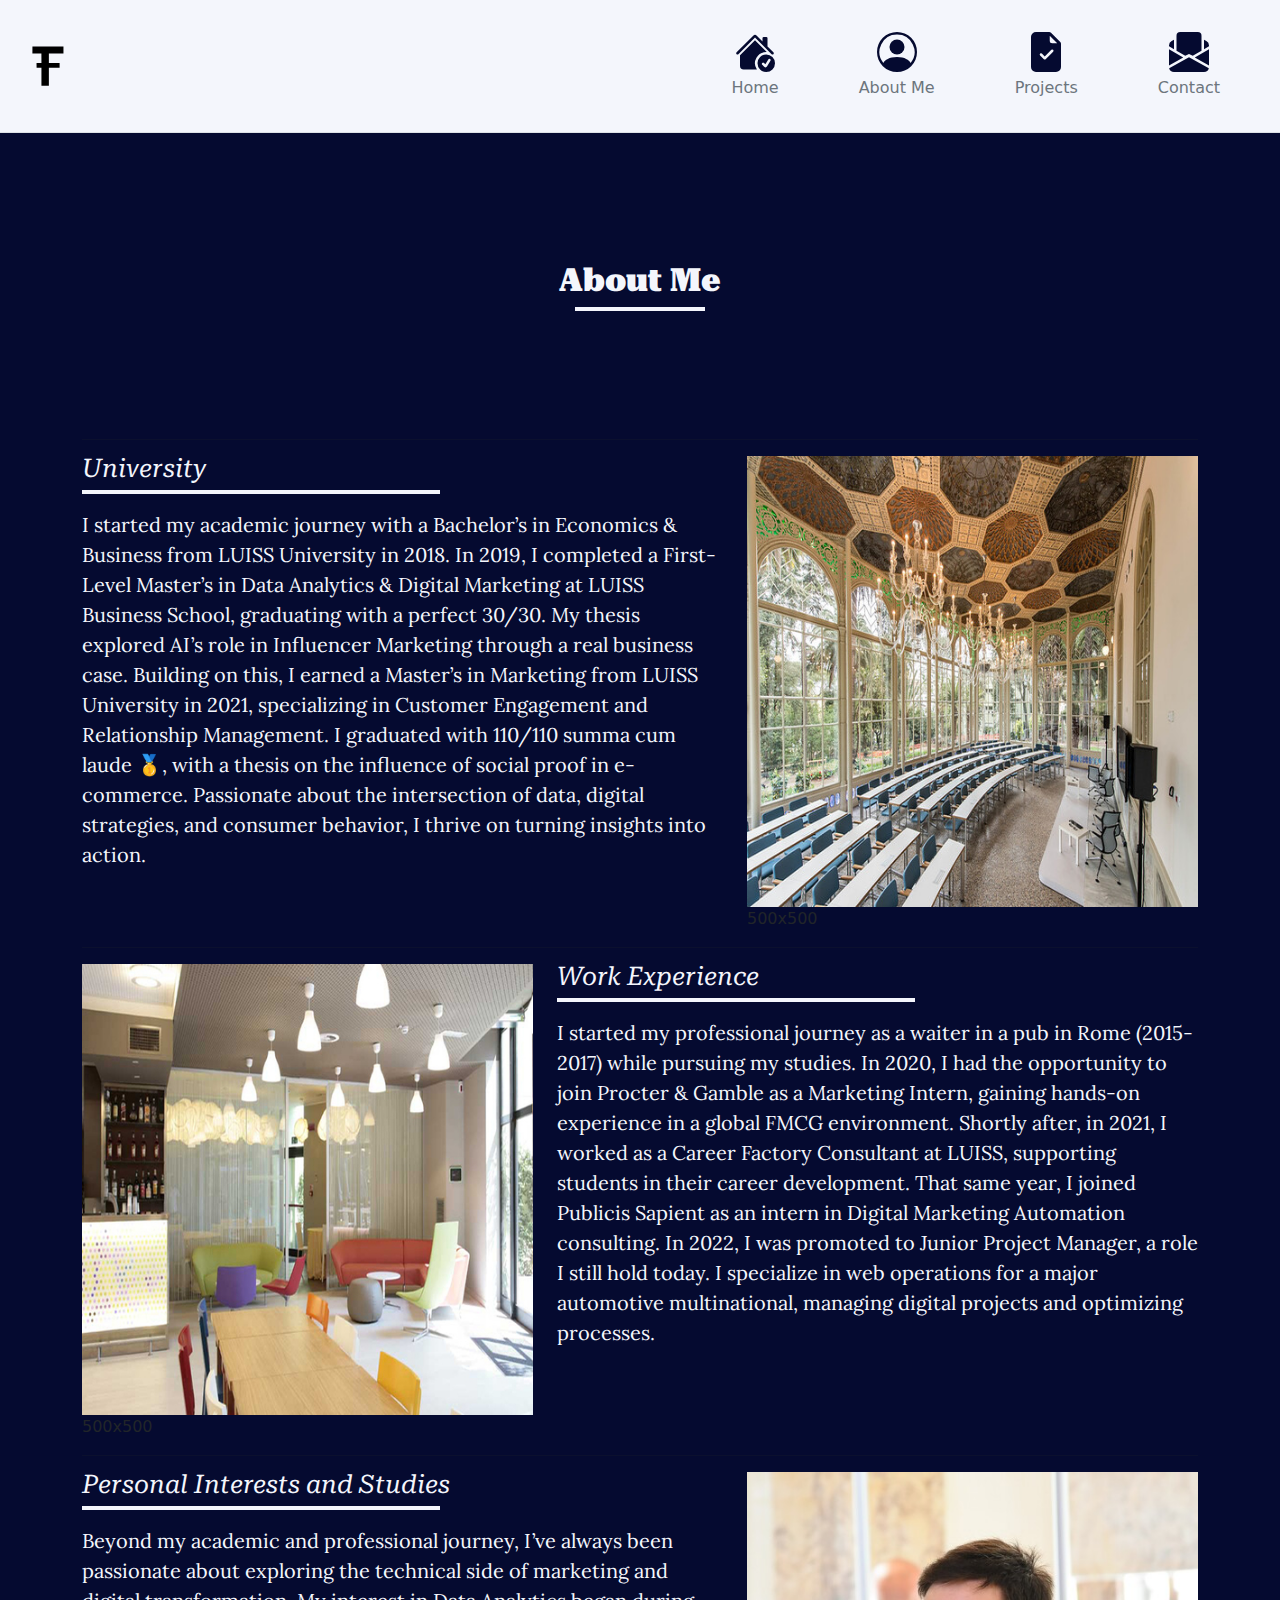
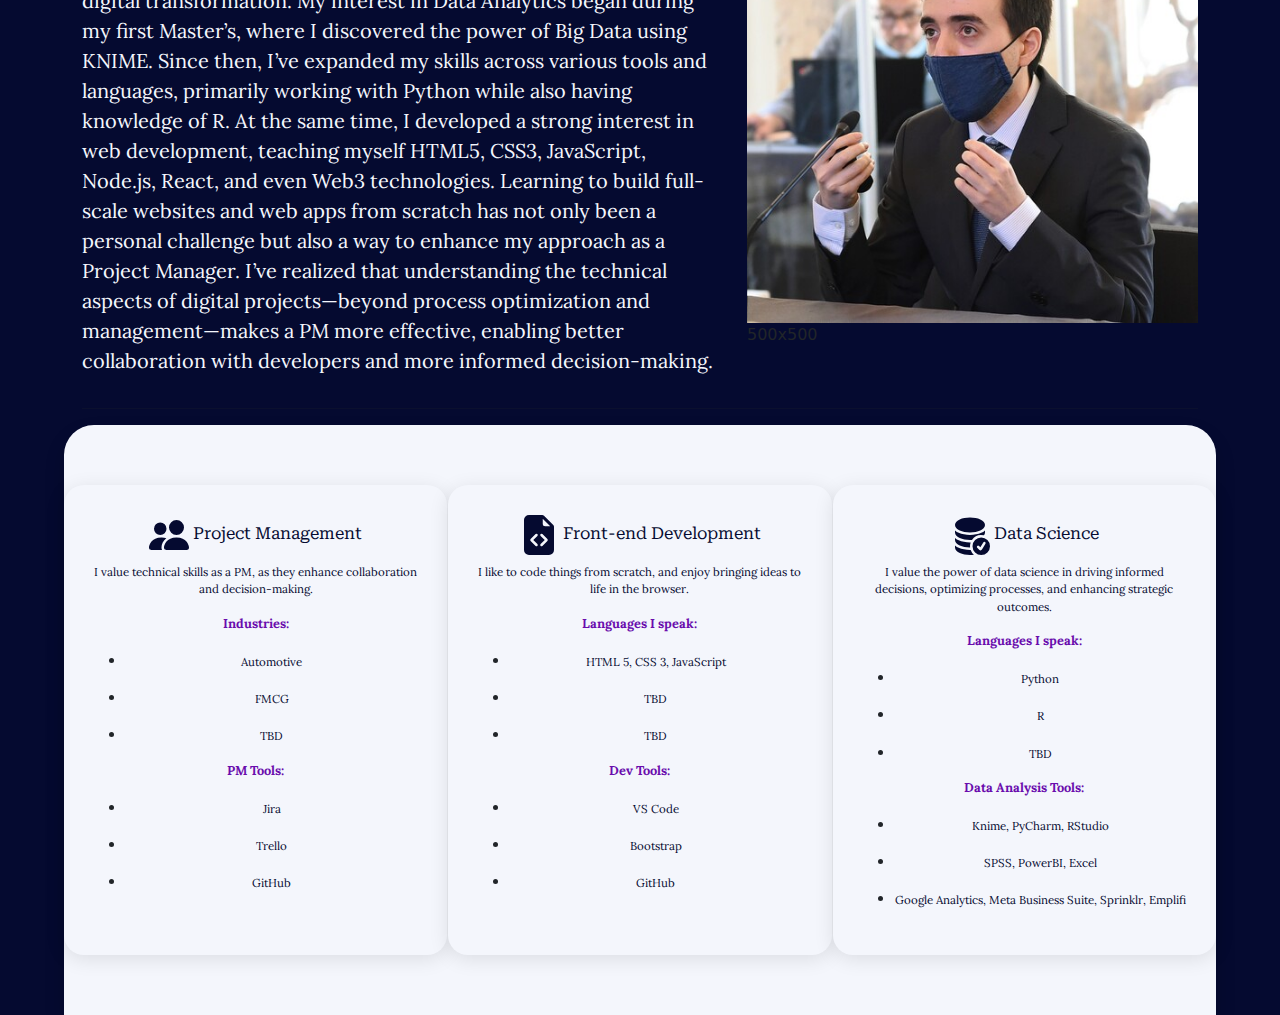
==== commit 3f712f90: "19_03_205_Amend_Sizes" ====
--- a/about_me.html
+++ b/about_me.html
@@ -19,7 +19,7 @@
           <div class="container-fluid">
             <div class="d-flex flex-wrap align-items-center justify-content-center justify-content-lg-start my-3">
               <a href="index.html" class="d-flex justify-content-start my-2 my-lg-0 me-lg-auto text-white text-decoration-none">
-                <img src="/images/logo_F_small.svg" alt="Logo" width="50" height="50">
+                <img src="/images/logo_F_small.svg" alt="Logo" width="40" height="40">
               </a>
     
               <ul class="nav col-12 col-lg-auto my-2 justify-content-center my-md-0 text-small">
@@ -74,7 +74,7 @@
           <div class="col-md-7">
             <h2 class="featurette-heading fw-normal lh-1">University</h2>
             <div class="underline_h2" style="margin-bottom: 1rem;"></div>
-            <p class="lead" style="font-size: 1.5rem !important;">I started my academic journey with a Bachelor’s in Economics & Business from LUISS University in 2018. 
+            <p class="lead" style="font-size: 1.25rem !important;">I started my academic journey with a Bachelor’s in Economics & Business from LUISS University in 2018. 
               In 2019, I completed a First-Level Master’s in Data Analytics & Digital Marketing at LUISS Business School,
               graduating with a perfect 30/30. 
               My thesis explored AI’s role in Influencer Marketing through a real business case. 
@@ -93,7 +93,7 @@
           <div class="col-md-7 order-md-2">
             <h2 class="featurette-heading fw-normal lh-1">Work Experience</h2>
             <div class="underline_h2" style="margin-bottom: 1rem;"></div>
-            <p class="lead" style="font-size: 1.5rem !important;">I started my professional journey as a waiter in a pub in Rome (2015-2017) while pursuing my studies. 
+            <p class="lead" style="font-size: 1.25rem !important;">I started my professional journey as a waiter in a pub in Rome (2015-2017) while pursuing my studies. 
               In 2020, I had the opportunity to join Procter & Gamble as a Marketing Intern, gaining hands-on experience in a global FMCG environment. 
               Shortly after, in 2021, I worked as a Career Factory Consultant at LUISS, supporting students in their career development. 
               That same year, I joined Publicis Sapient as an intern in Digital Marketing Automation consulting. In 2022, I was promoted to Junior Project Manager, a role I still hold today. 
@@ -110,7 +110,7 @@
           <div class="col-md-7">
             <h2 class="featurette-heading fw-normal lh-1">Personal Interests and Studies</h2>
             <div class="underline_h2" style="margin-bottom: 1rem;"></div>
-            <p class="lead" style="font-size: 1.5rem !important">Beyond my academic and professional journey, I’ve always been passionate about exploring the technical side of marketing and digital transformation. 
+            <p class="lead" style="font-size: 1.25rem !important">Beyond my academic and professional journey, I’ve always been passionate about exploring the technical side of marketing and digital transformation. 
               My interest in Data Analytics began during my first Master’s, where I discovered the power of Big Data using KNIME. Since then, I’ve expanded my skills across various tools and languages, primarily working with Python while also having knowledge of R.
               At the same time, I developed a strong interest in web development, teaching myself HTML5, CSS3, JavaScript, Node.js, React, and even Web3 technologies. Learning to build full-scale websites and web apps from scratch has not only been a personal challenge but also a way to enhance my approach as a Project Manager. 
               I’ve realized that understanding the technical aspects of digital projects—beyond process optimization and management—makes a PM more effective, enabling better collaboration with developers and more informed decision-making.</p>
--- a/styles.css
+++ b/styles.css
@@ -13,9 +13,9 @@
 }
 
 .nav-link {
-    margin-left: 8rem;
-    margin-right: 4rem;
-    font-size: larger;
+    margin-left: 2rem;
+    margin-right: 1rem;
+    font-size: medium;
 }
 
 h1 {
